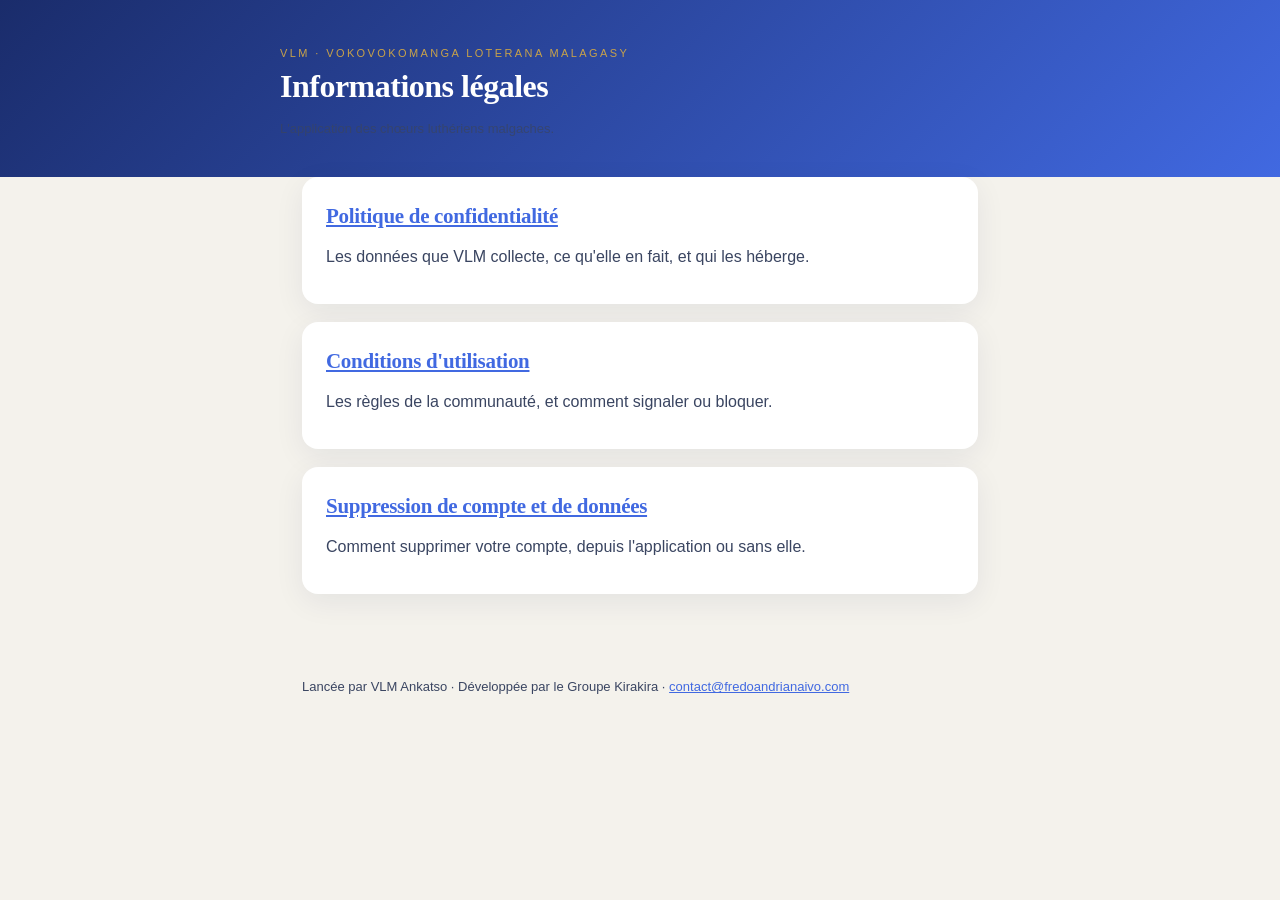
==== index.html @ 5752882d "Pages légales VLM" ====
<!doctype html>
<html lang="fr">
<head>
<meta charset="utf-8">
<meta name="viewport" content="width=device-width, initial-scale=1">
<title>VLM — Informations légales</title>
<meta name="description" content="Politique de confidentialité, conditions d'utilisation et suppression de compte pour l'application VLM.">
<link rel="stylesheet" href="style.css">
</head>
<body>
<header><div class="wrap">
  <p class="kicker">VLM · Vokovokomanga Loterana Malagasy</p>
  <h1>Informations légales</h1>
  <p class="updated">L'application des chœurs luthériens malgaches.</p>
</div></header>

<main>
<section>
  <h2><a href="confidentialite.html">Politique de confidentialité</a></h2>
  <p>Les données que VLM collecte, ce qu'elle en fait, et qui les héberge.</p>
</section>
<section>
  <h2><a href="conditions.html">Conditions d'utilisation</a></h2>
  <p>Les règles de la communauté, et comment signaler ou bloquer.</p>
</section>
<section>
  <h2><a href="suppression-compte.html">Suppression de compte et de données</a></h2>
  <p>Comment supprimer votre compte, depuis l'application ou sans elle.</p>
</section>
</main>

<footer>
  <p>Lancée par VLM Ankatso · Développée par le Groupe Kirakira · <a href="mailto:contact@fredoandrianaivo.com">contact@fredoandrianaivo.com</a></p>
</footer>
</body>
</html>
---- style.css ----
/* Shared shell for the three public legal pages. Brand tokens are copied from
   src/design/tokens.ts; the pages are static and have no build step, so there is
   no import to keep them in sync — change both together. */
:root {
  --paper: #f4f2ec;
  --white: #fff;
  --ink: #16213a;
  --ink-soft: #3a4561;
  --ink-muted: #6a7491;
  --blue: #4169e1;
  --navy: #1a2c6b;
  --gold: #c8a24a;
  --hairline: rgba(20, 30, 80, 0.1);
}
* { box-sizing: border-box; }
body {
  margin: 0;
  background: var(--paper);
  color: var(--ink);
  font: 16px/1.65 -apple-system, "Segoe UI", Roboto, Helvetica, Arial, sans-serif;
}
header {
  background: linear-gradient(135deg, var(--navy), var(--blue));
  color: var(--white);
  padding: 44px 22px 38px;
}
header .wrap { max-width: 720px; margin: 0 auto; }
header .kicker {
  color: var(--gold);
  font-size: 11px;
  letter-spacing: 2.4px;
  text-transform: uppercase;
  margin: 0 0 6px;
}
header h1 {
  font-family: Georgia, "Times New Roman", serif;
  font-size: 32px;
  line-height: 1.18;
  letter-spacing: -0.5px;
  margin: 0;
}
header .updated { margin: 12px 0 0; font-size: 13px; opacity: 0.75; }
main {
  max-width: 720px;
  margin: -18px auto 0;
  padding: 0 22px 64px;
}
section {
  background: var(--white);
  border-radius: 16px;
  padding: 22px 24px;
  margin: 18px 0;
  box-shadow: 0 8px 30px rgba(20, 22, 90, 0.07);
}
h2 {
  font-family: Georgia, "Times New Roman", serif;
  font-size: 21px;
  letter-spacing: -0.3px;
  margin: 0 0 10px;
}
h3 { font-size: 15px; margin: 18px 0 6px; }
p, li { color: var(--ink-soft); }
p { margin: 0 0 12px; }
ul { margin: 0 0 12px; padding-left: 20px; }
li { margin: 0 0 6px; }
a { color: var(--blue); }
strong { color: var(--ink); }
.callout {
  border-left: 3px solid var(--gold);
  background: #faf8f1;
  padding: 14px 16px;
  border-radius: 0 10px 10px 0;
  margin: 0 0 12px;
}
.callout p:last-child { margin-bottom: 0; }
table { width: 100%; border-collapse: collapse; margin: 0 0 12px; }
th, td {
  text-align: left;
  padding: 9px 10px 9px 0;
  border-bottom: 1px solid var(--hairline);
  font-size: 14.5px;
  color: var(--ink-soft);
  vertical-align: top;
}
th { color: var(--ink); font-weight: 600; }
footer {
  max-width: 720px;
  margin: 0 auto;
  padding: 0 22px 56px;
  color: var(--ink-muted);
  font-size: 13px;
}
footer a { margin-right: 14px; }
@media (max-width: 480px) {
  header { padding: 34px 18px 32px; }
  header h1 { font-size: 26px; }
  main, footer { padding-left: 18px; padding-right: 18px; }
  section { padding: 18px; }
}
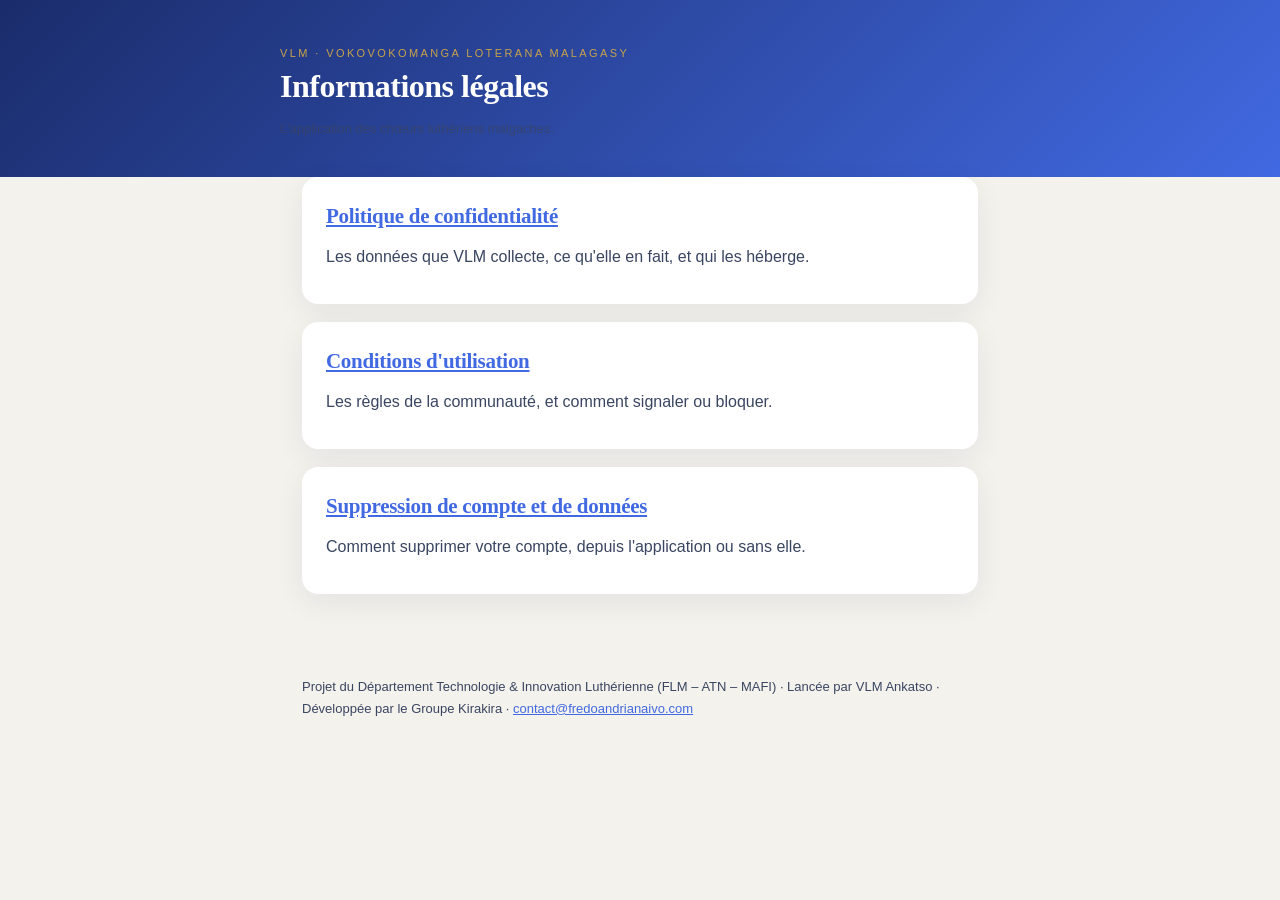
==== commit a9c0f9ab: "Rattachement au Département Technologie & Innovation Luthérienne (FLM – ATN – MAFI)" ====
--- a/index.html
+++ b/index.html
@@ -30,7 +30,7 @@
 </main>
 
 <footer>
-  <p>Lancée par VLM Ankatso · Développée par le Groupe Kirakira · <a href="mailto:contact@fredoandrianaivo.com">contact@fredoandrianaivo.com</a></p>
+  <p>Projet du Département Technologie &amp; Innovation Luthérienne (FLM – ATN – MAFI) · Lancée par VLM Ankatso · Développée par le Groupe Kirakira · <a href="mailto:contact@fredoandrianaivo.com">contact@fredoandrianaivo.com</a></p>
 </footer>
 </body>
 </html>
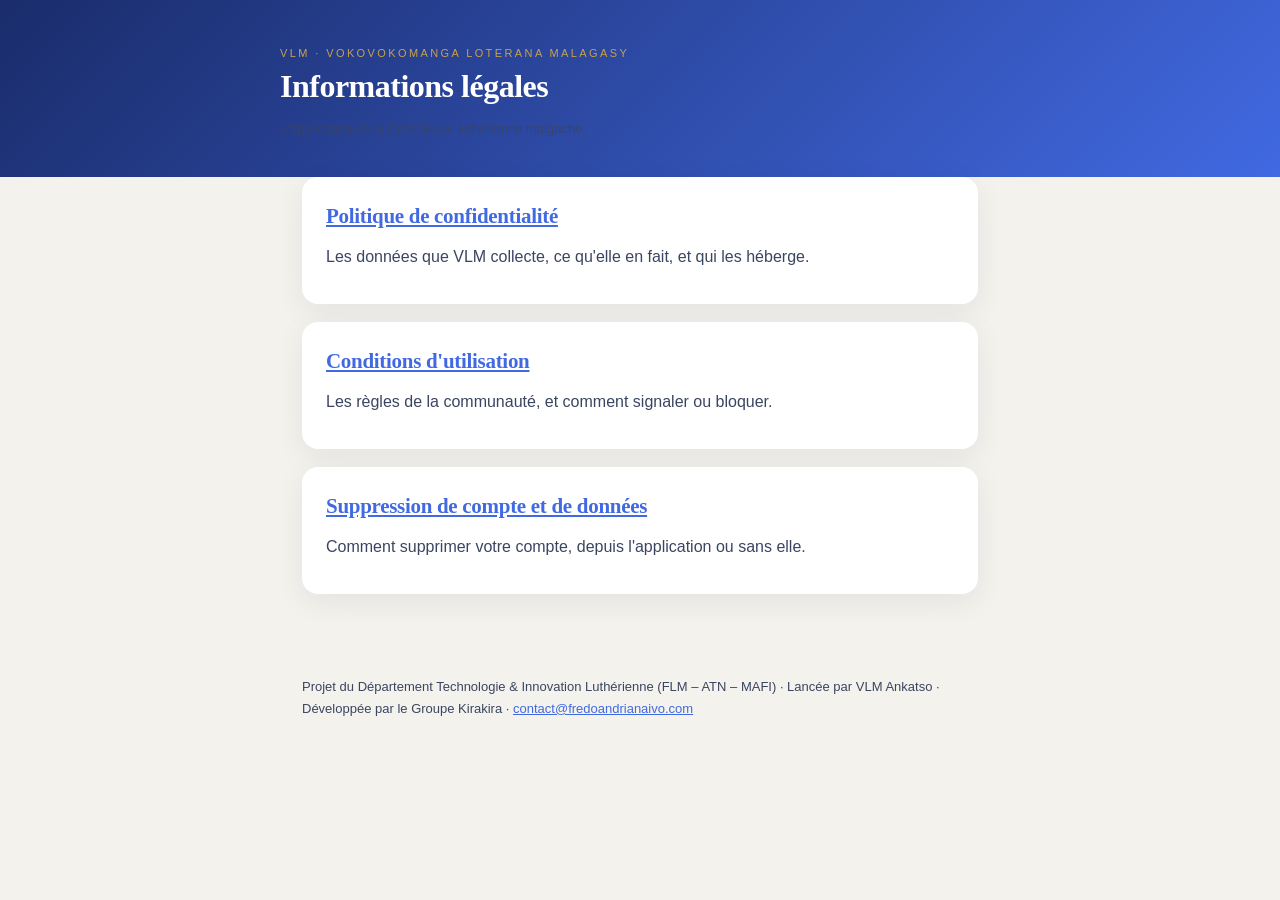
==== commit 4529091c: "Croix Bleue : « groupe VLM » au lieu de « chorale »" ====
--- a/index.html
+++ b/index.html
@@ -11,7 +11,7 @@
 <header><div class="wrap">
   <p class="kicker">VLM · Vokovokomanga Loterana Malagasy</p>
   <h1>Informations légales</h1>
-  <p class="updated">L'application des chœurs luthériens malgaches.</p>
+  <p class="updated">L'application de la Croix Bleue luthérienne malgache.</p>
 </div></header>
 
 <main>
